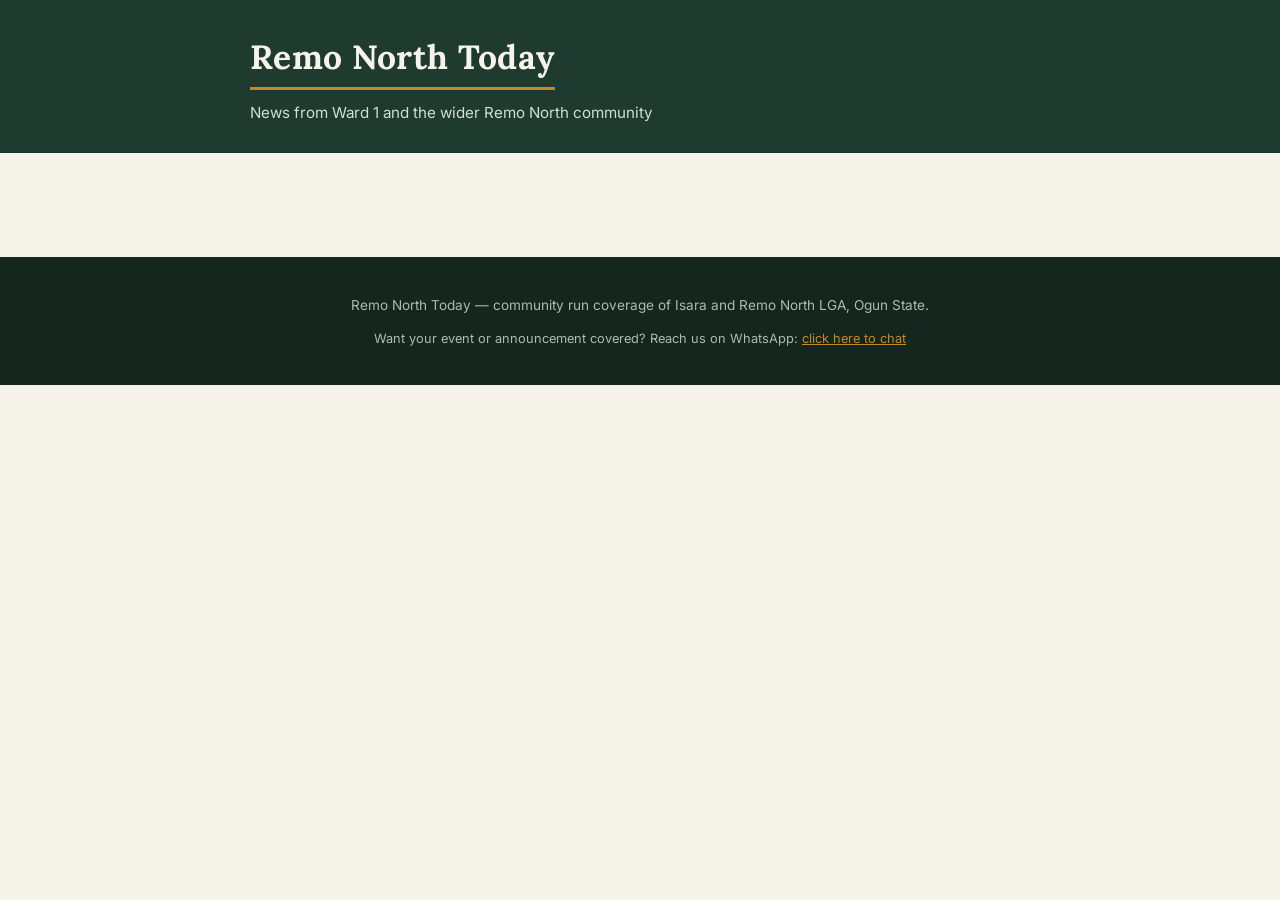
==== index.html @ ff17082a "add contact info" ====
<!DOCTYPE html>
<html lang="en">
<head>
  <meta charset="UTF-8" />
  <meta name="viewport" content="width=device-width, initial-scale=1.0" />
  <title>Remo North Today</title>
  <link rel="stylesheet" href="style.css" />
  <link rel="preconnect" href="https://fonts.googleapis.com" />
  <link href="https://fonts.googleapis.com/css2?family=Lora:ital,wght@0,500;0,600;0,700;1,500&family=Inter:wght@400;500;600&display=swap" rel="stylesheet" />
</head>
<body>

  <header class="masthead">
    <div class="masthead-inner">
      <a href="#/" class="wordmark">Remo North Today</a>
      <p class="tagline">News from Ward 1 and the wider Remo North community</p>
    </div>
  </header>

  <main id="app">
    <!-- Home view and post view are rendered here by script.js -->
  </main>

  <footer class="site-footer">
    <p>Remo North Today &mdash; community run coverage of Isara and Remo North LGA, Ogun State.</p>
    <p class="advertise-line">Want your event or announcement covered? Reach us on WhatsApp: <a href="https://wa.me/234YOURNUMBERHERE" target="_blank" rel="noopener">click here to chat</a></p>
  </footer>

  <script src="script.js"></script>
</body>
</html>
---- style.css ----
:root {
  --ink: #14231c;
  --forest: #1f3a2e;
  --forest-dark: #14261d;
  --gold: #c08a28;
  --ivory: #f6f3ea;
  --paper: #fbf9f3;
  --brick: #a6503d;
  --line: #dcd6c6;
  --serif: 'Lora', Georgia, serif;
  --sans: 'Inter', -apple-system, BlinkMacSystemFont, sans-serif;
}

* { box-sizing: border-box; }

html {
  scroll-behavior: smooth;
}

body {
  margin: 0;
  background: var(--ivory);
  color: var(--ink);
  font-family: var(--sans);
  line-height: 1.5;
}

a { color: inherit; text-decoration: none; }

/* Masthead */
.masthead {
  background: var(--forest);
  color: var(--ivory);
  padding: 2rem 1.5rem 1.75rem;
}

.masthead-inner {
  max-width: 780px;
  margin: 0 auto;
}

.wordmark {
  font-family: var(--serif);
  font-weight: 700;
  font-size: 2.1rem;
  letter-spacing: 0.01em;
  border-bottom: 3px solid var(--gold);
  padding-bottom: 0.15em;
  display: inline-block;
}

.tagline {
  margin: 0.75rem 0 0;
  color: #cfe0d5;
  font-size: 0.95rem;
}

/* Main content container */
main {
  max-width: 780px;
  margin: 0 auto;
  padding: 2.5rem 1.5rem 4rem;
}

/* Lead / featured story */
.lead-story {
  margin-bottom: 3rem;
}

.lead-story .category-marker {
  color: var(--brick);
  font-family: var(--sans);
  font-weight: 600;
  font-size: 0.85rem;
}

.lead-story h1 {
  font-family: var(--serif);
  font-size: 2.1rem;
  line-height: 1.2;
  margin: 0.4rem 0 0.6rem;
  max-width: 34ch;
}

.lead-story .excerpt {
  font-size: 1.05rem;
  color: #3a4640;
  max-width: 58ch;
  margin: 0 0 1rem;
}

.lead-story .byline {
  font-size: 0.85rem;
  color: #6b756f;
  margin-bottom: 1.25rem;
}

.lead-story img {
  width: 100%;
  height: auto;
  border-radius: 2px;
  display: block;
  margin-bottom: 0.5rem;
}

.image-caption {
  font-size: 0.8rem;
  color: #8a8378;
  font-style: italic;
  margin: 0 0 1.25rem;
}

.read-link {
  display: inline-block;
  font-weight: 600;
  color: var(--forest);
  border-bottom: 2px solid var(--gold);
  padding-bottom: 0.1em;
}

/* Secondary story list */
.story-list-heading {
  font-family: var(--serif);
  font-size: 1.1rem;
  font-weight: 600;
  border-top: 1px solid var(--line);
  padding-top: 1.5rem;
  margin-bottom: 1rem;
  color: #4b564f;
}

.story-item {
  display: flex;
  gap: 1rem;
  padding: 1.1rem 0;
  border-bottom: 1px solid var(--line);
}

.story-item .marker {
  flex: 0 0 4px;
  border-radius: 2px;
}

.story-item .marker.category-Education { background: var(--brick); }
.story-item .marker.category-Community { background: var(--gold); }
.story-item .marker.category-Politics { background: var(--forest); }

.story-item .content { flex: 1; }

.story-item h2 {
  font-family: var(--serif);
  font-size: 1.15rem;
  margin: 0 0 0.3rem;
}

.story-item p {
  margin: 0 0 0.3rem;
  color: #3a4640;
  font-size: 0.95rem;
}

.story-item .byline {
  font-size: 0.8rem;
  color: #8a8378;
}

.empty-state {
  color: #6b756f;
  font-style: italic;
  padding: 1rem 0;
}

/* Article view */
.article {
  max-width: 640px;
}

.back-link {
  display: inline-block;
  margin-bottom: 1.5rem;
  font-size: 0.9rem;
  color: var(--forest);
  font-weight: 600;
}

.article .category-marker {
  color: var(--brick);
  font-weight: 600;
  font-size: 0.85rem;
}

.article h1 {
  font-family: var(--serif);
  font-size: 1.9rem;
  line-height: 1.25;
  margin: 0.4rem 0 0.3rem;
}

.article .subtitle {
  font-family: var(--serif);
  font-style: italic;
  font-size: 1.1rem;
  color: #4b564f;
  margin: 0 0 0.75rem;
}

.article .byline {
  font-size: 0.85rem;
  color: #6b756f;
  margin-bottom: 0.3rem;
}

.article .powered-by {
  font-size: 0.85rem;
  color: var(--brick);
  font-weight: 600;
  margin: 0 0 1.5rem;
}

.share-button {
  display: inline-block;
  margin-top: 2rem;
  padding: 0.6rem 1.4rem;
  background: var(--forest);
  color: var(--ivory);
  border: none;
  border-radius: 2px;
  font-family: var(--sans);
  font-size: 0.95rem;
  font-weight: 600;
  cursor: pointer;
}

.share-button:hover {
  background: var(--forest-dark);
}

.article img {
  width: 100%;
  border-radius: 2px;
  margin-bottom: 0.5rem;
}

.article .body p {
  font-size: 1.05rem;
  max-width: 65ch;
  margin: 0 0 1.1rem;
}

/* Photo gallery within an article */
.gallery {
  display: grid;
  grid-template-columns: repeat(2, 1fr);
  gap: 1rem;
  margin-top: 1.5rem;
  border-top: 1px solid var(--line);
  padding-top: 1.5rem;
}

.gallery figure {
  margin: 0;
}

.gallery img {
  width: 100%;
  height: 160px;
  object-fit: cover;
  border-radius: 2px;
  display: block;
}

.gallery figcaption {
  font-size: 0.78rem;
  color: #8a8378;
  font-style: italic;
  margin-top: 0.3rem;
}

@media (max-width: 480px) {
  .gallery { grid-template-columns: 1fr; }
}

/* Footer */
.site-footer {
  background: var(--forest-dark);
  color: #a9bdb0;
  text-align: center;
  font-size: 0.85rem;
  padding: 1.5rem;
}
.advertise-line {
  margin-top: 0.6rem;
  font-size: 0.8rem;
}

.advertise-line a {
  color: var(--gold);
  text-decoration: underline;
}
/* Focus visibility */
a:focus-visible {
  outline: 2px solid var(--gold);
  outline-offset: 2px;
}

/* Small screens */
@media (max-width: 480px) {
  .lead-story h1 { font-size: 1.7rem; }
  .wordmark { font-size: 1.7rem; }
}
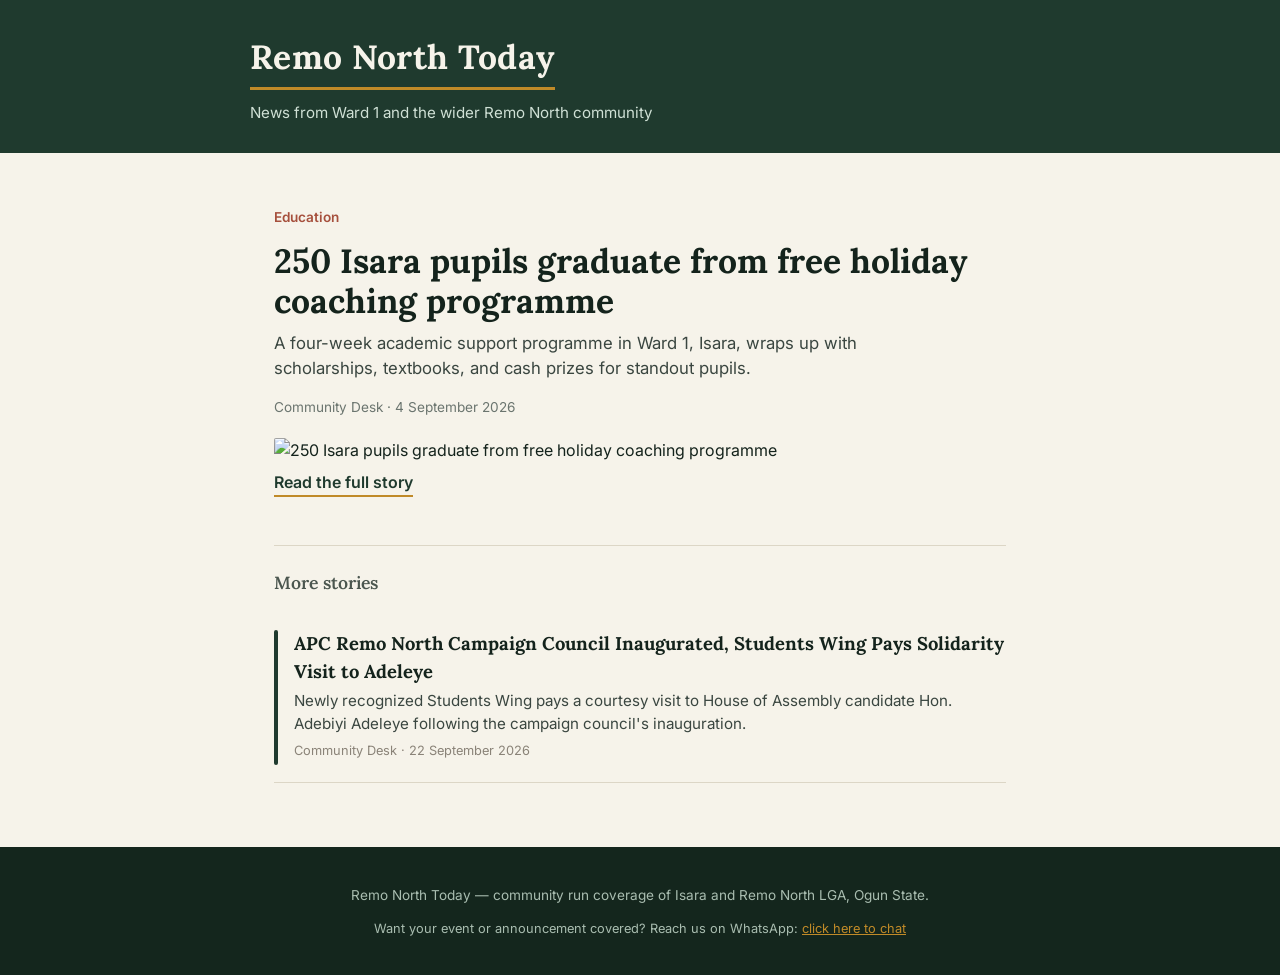
==== commit c187c201: "Add SEO pages, link previews, and sitemap" ====
--- a/index.html
+++ b/index.html
@@ -23,7 +23,7 @@
 
   <footer class="site-footer">
     <p>Remo North Today &mdash; community run coverage of Isara and Remo North LGA, Ogun State.</p>
-    <p class="advertise-line">Want your event or announcement covered? Reach us on WhatsApp: <a href="https://wa.me/234YOURNUMBERHERE" target="_blank" rel="noopener">click here to chat</a></p>
+    <p class="advertise-line">Want your event or announcement covered? Reach us on WhatsApp: <a href="https://wa.me/2349132306924" target="_blank" rel="noopener">click here to chat</a></p>
   </footer>
 
   <script src="script.js"></script>
--- a/style.css
+++ b/style.css
@@ -267,6 +267,7 @@
   object-fit: cover;
   border-radius: 2px;
   display: block;
+  cursor: zoom-in;
 }
 
 .gallery figcaption {
@@ -278,6 +279,56 @@
 
 @media (max-width: 480px) {
   .gallery { grid-template-columns: 1fr; }
+}
+
+/* Lightbox for full-size gallery images */
+.lightbox-overlay {
+  position: fixed;
+  inset: 0;
+  background: rgba(10, 16, 12, 0.92);
+  display: flex;
+  flex-direction: column;
+  align-items: center;
+  justify-content: center;
+  padding: 2rem 1rem;
+  z-index: 1000;
+}
+
+.lightbox-overlay img {
+  max-width: 100%;
+  max-height: 80vh;
+  width: auto;
+  height: auto;
+  border-radius: 2px;
+  display: block;
+}
+
+.lightbox-caption {
+  color: var(--ivory);
+  font-size: 0.85rem;
+  font-style: italic;
+  margin-top: 0.9rem;
+  text-align: center;
+  max-width: 60ch;
+}
+
+.lightbox-close {
+  position: absolute;
+  top: 1.2rem;
+  right: 1.2rem;
+  width: 2.4rem;
+  height: 2.4rem;
+  border-radius: 50%;
+  border: none;
+  background: rgba(255, 255, 255, 0.12);
+  color: var(--ivory);
+  font-size: 1.4rem;
+  line-height: 1;
+  cursor: pointer;
+}
+
+.lightbox-close:hover {
+  background: rgba(255, 255, 255, 0.22);
 }
 
 /* Footer */
